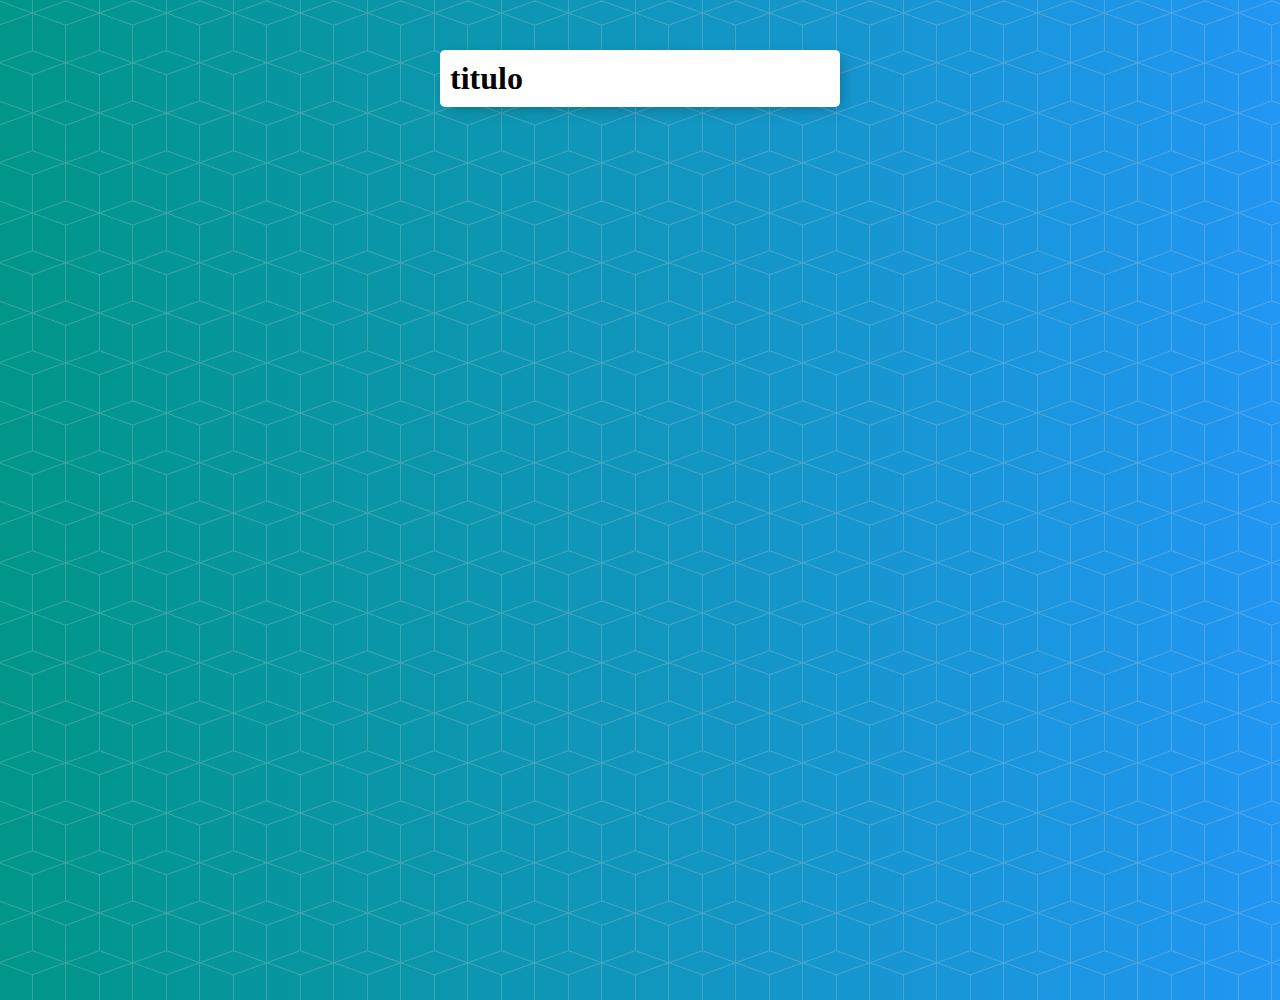
==== ToDo list/index.html @ 523a35d4 "Calculadora" ====
<!DOCTYPE html>
<html lang="en">
<head>
    <meta charset="UTF-8">
    <meta name="viewport" content="width=device-width, initial-scale=1.0">
    <title>ToDoList</title>
    <link rel="stylesheet" href="Estilos/estilos.css">
    <script src="js/app.js"></script>
</head>
<body>
    <div class="contenedor" id="header">
        <h1>titulo</h1>
    </div>
</body>
</html>
---- ToDo list/Estilos/estilos.css ----
html {
    background-color: #2196f3;
    min-height: 1000px;
    font-family: "helvetica neue";
    background: url(fondo.png), #2196f3;
    background: url(fondo.png),
      -webkit-gradient(linear, right top, left top, from(#2196f3), to(#009688));
    background: url(fondo.png),
      linear-gradient(to left, #2196f3, #009688);
  }
  
  h1 {
    color: #000000;
    padding: 10px;
  }
  
  .contenedor {
    max-width: 400px;
    margin: 50px auto;
    background: white;
    border-radius: 5px;
    box-shadow: 5px 5px 15px -5px rgba(0, 0, 0, 0.3);
  }
  
  #cabecero {
    background-color: #3f51b5;
    text-align: center;
  }
  
  .elemento {
    min-height: 70px;
    display: flex;
    align-items: center;
    border-bottom: 1px solid #f1f1f1;
  }
  
  .elemento:last-child {
    border-bottom: 0;
  }
  
  input[type="checkbox"] {
    margin: 20px;
  }
  
  p {
    margin: 0;
    padding: 20px;
    font-size: 20px;
    font-weight: 200;
    color: #00204a;
  }
  
  form {
    text-align: center;
    margin-left: 20px;
  }
  
  button {
    min-height: 50px;
    width: 50px;
    border-radius: 50%;
    border-color: transparent;
    background-color: #3f51b5;
    color: #fff;
    font-size: 30px;
    padding-bottom: 6px;
    border-width: 0;
  }
  
  input[type="text"] {
    text-align: center;
    height: 60px;
    top: 10px;
    border: none;
    background: transparent;
    font-weight: 200;
    width: 40%;
  }
  
  input[type="text"]:focus {
    outline: none;
    box-shadow: inset 0 -3px 0 0 #3f51b5;
  }
  
  ::placeholder {
    color: grey;
    opacity: 1;
  }
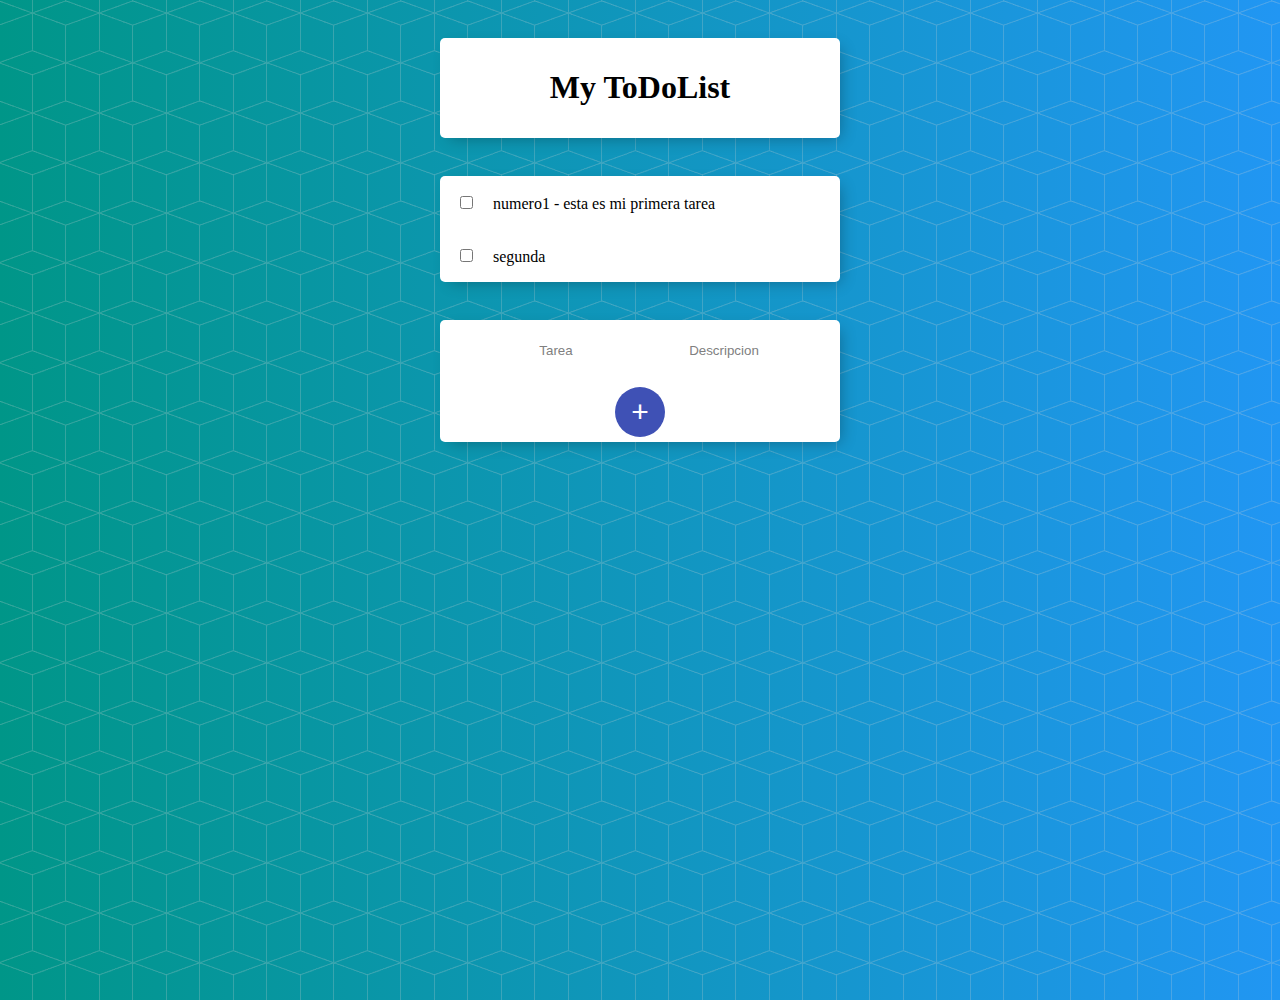
==== commit 8eaeffa5: "ToDoWeb" ====
--- a/ToDo list/index.html
+++ b/ToDo list/index.html
@@ -5,11 +5,26 @@
     <meta name="viewport" content="width=device-width, initial-scale=1.0">
     <title>ToDoList</title>
     <link rel="stylesheet" href="Estilos/estilos.css">
+    <script src="js/entity.js"></script>
     <script src="js/app.js"></script>
 </head>
-<body>
-    <div class="contenedor" id="header">
-        <h1>titulo</h1>
+<body onload="mostrarTareas()">
+    <div class="contenedor centrado" id="header">
+        <h1>My ToDoList</h1>
+    </div>
+    <div id="tareas" class="contenedor ColumnaIzquierda">
+        <!-- <label for="check1">
+            <input id="check1" type="checkbox"> mi tarea
+        </label> -->
+    </div>
+    <div class="contenedor" style="padding-bottom: 5px;">
+        <form id="formu">
+            <input type="text" id="nombre" placeholder="Tarea">
+            <input type="text" id="descripcion" placeholder="Descripcion">
+        </form>
+        <div style="text-align: center;">
+            <button style="cursor: pointer;" onclick="agregarTarea()">+</button>
+        </div>
     </div>
 </body>
 </html>--- a/ToDo list/Estilos/estilos.css
+++ b/ToDo list/Estilos/estilos.css
@@ -16,7 +16,7 @@
   
   .contenedor {
     max-width: 400px;
-    margin: 50px auto;
+    margin: 38px auto;
     background: white;
     border-radius: 5px;
     box-shadow: 5px 5px 15px -5px rgba(0, 0, 0, 0.3);
@@ -52,7 +52,6 @@
   
   form {
     text-align: center;
-    margin-left: 20px;
   }
   
   button {
@@ -63,8 +62,13 @@
     background-color: #3f51b5;
     color: #fff;
     font-size: 30px;
-    padding-bottom: 6px;
+    padding-bottom: 1px;
+    margin-top: 5px;
     border-width: 0;
+  }
+
+  button:hover{
+    background-color: #283373;
   }
   
   input[type="text"] {
@@ -85,4 +89,16 @@
   ::placeholder {
     color: grey;
     opacity: 1;
+  }
+
+  .centrado{
+    display: flex;
+    align-items: center;
+    justify-content: center;
+  }
+
+  .ColumnaIzquierda{
+    display: flex;
+    flex-direction: column;
+    align-items: flex-start;
   }